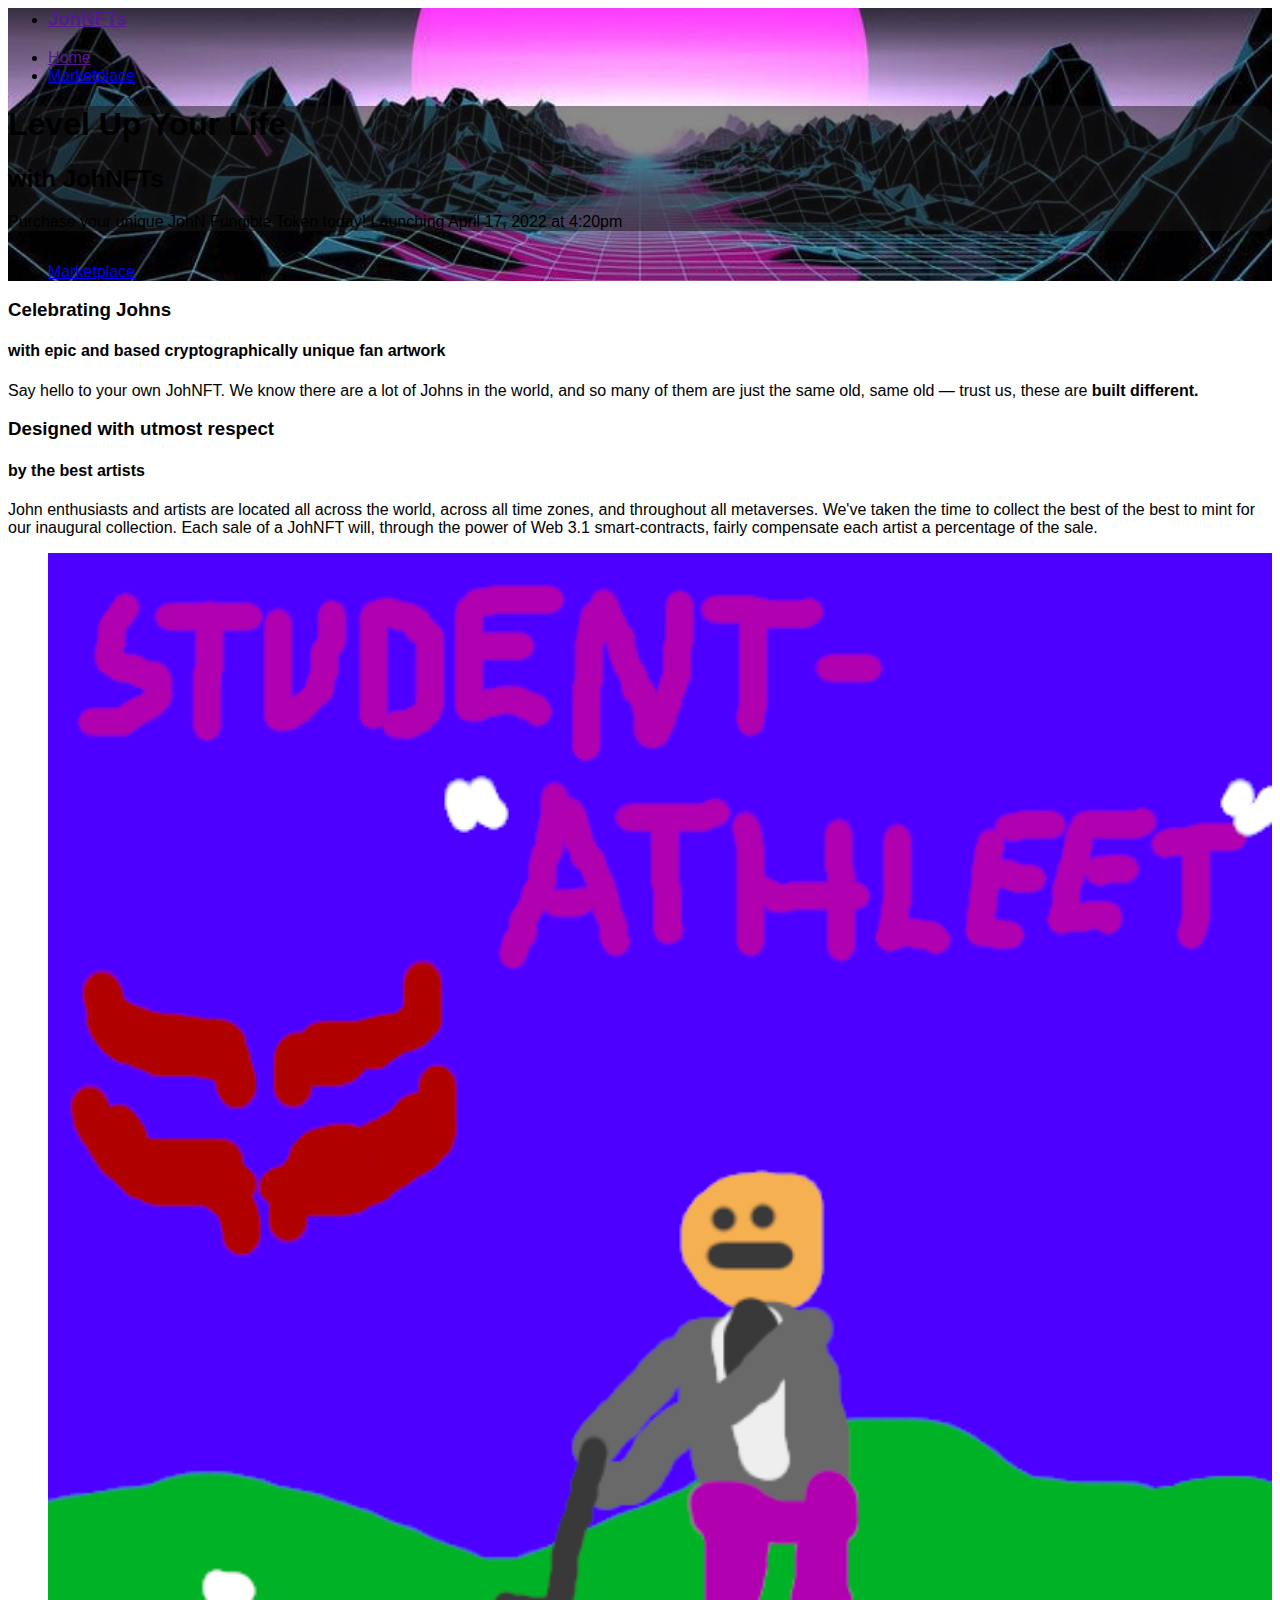
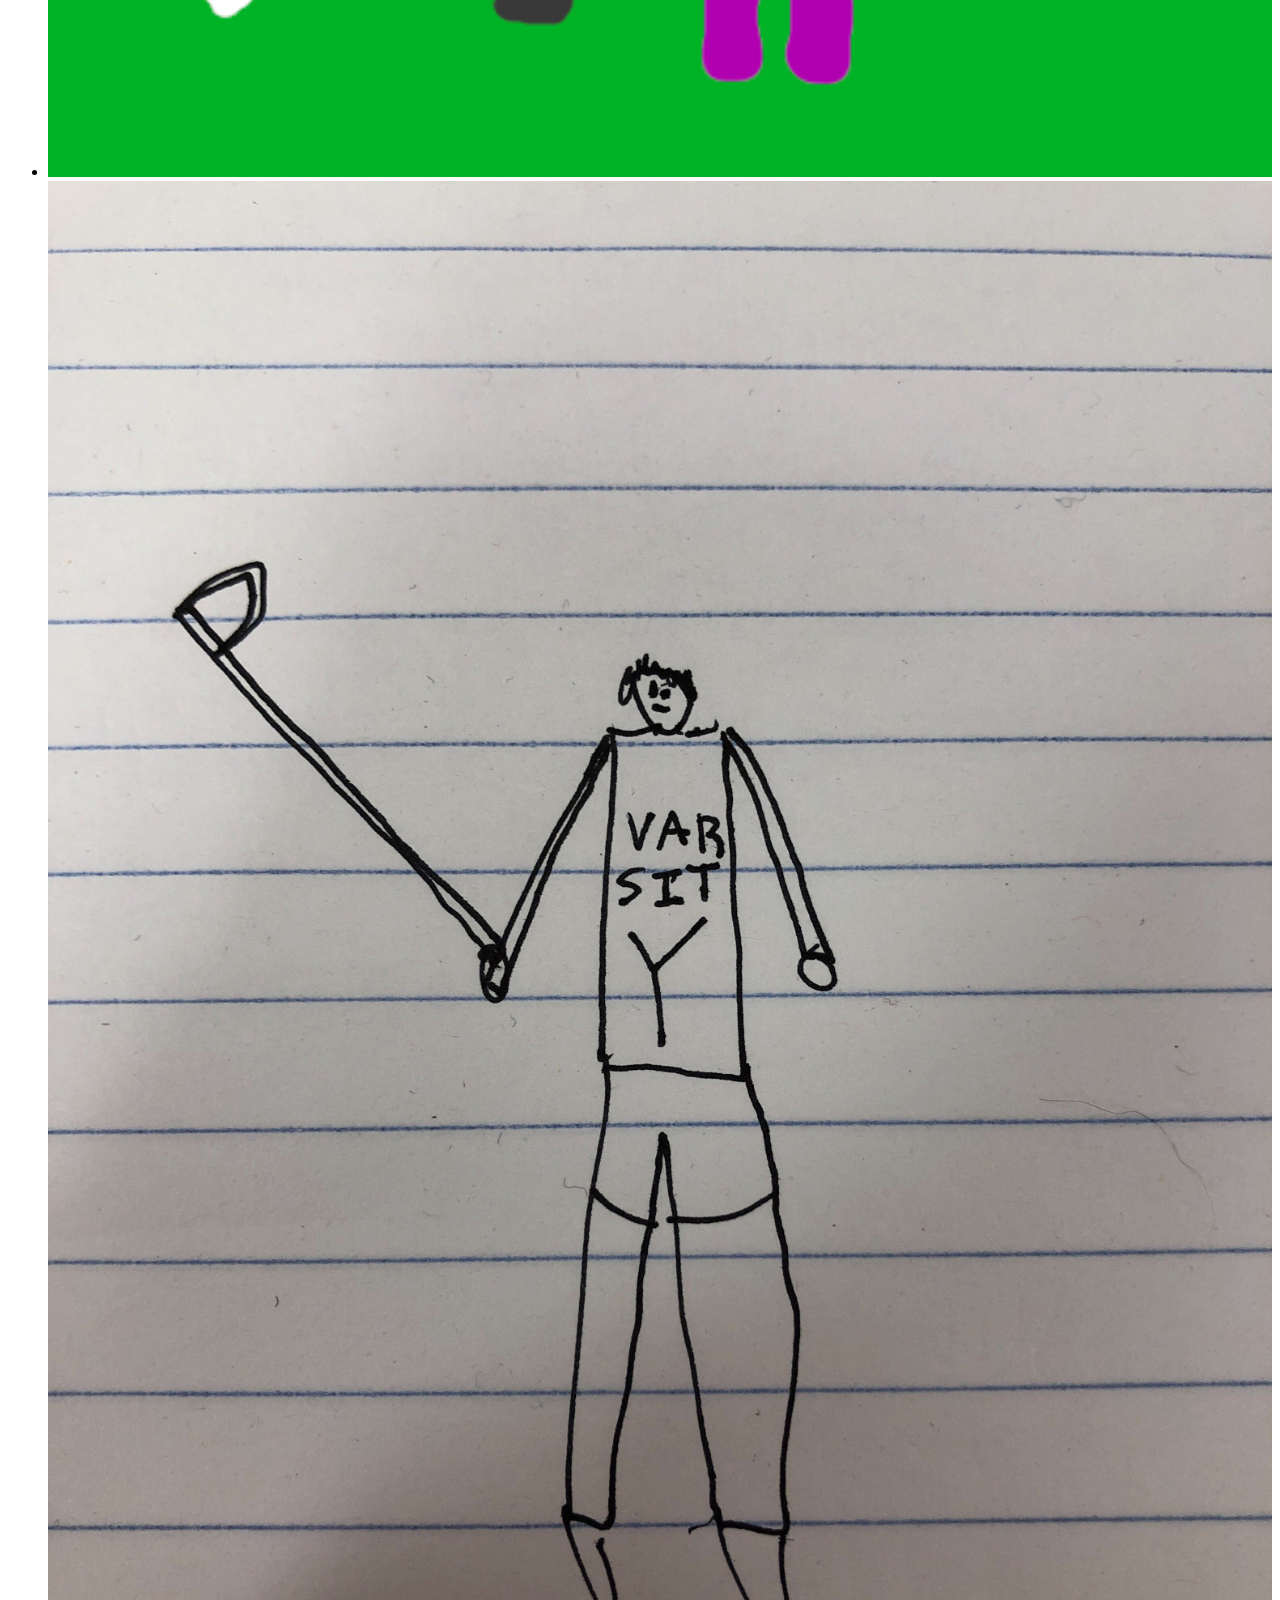
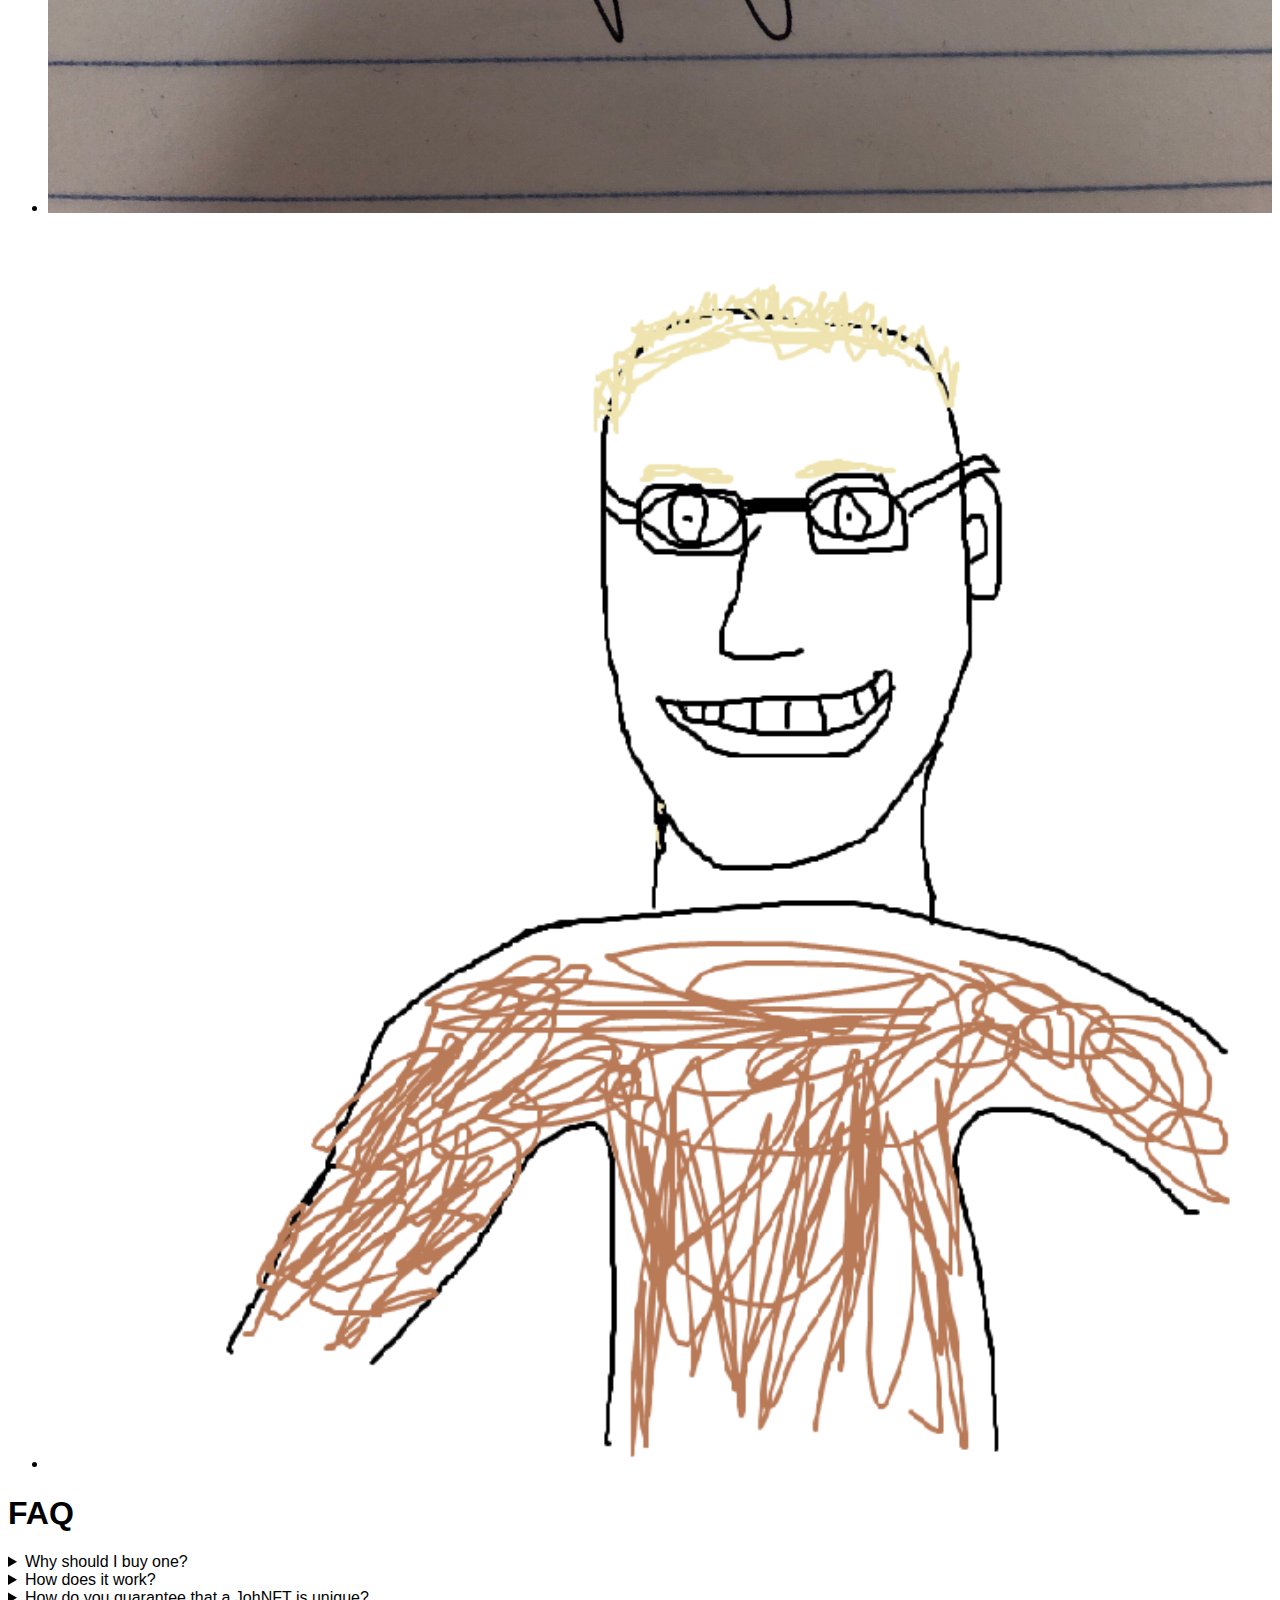
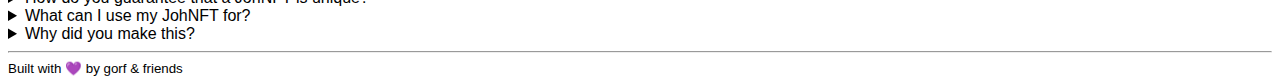
==== index.html @ 44e15ebe "stuff!" ====
<! doctype html>
<html lang="en">
  <head>
    <meta charset="utf-8"/>
    <meta name="viewport" content="width=device-width, initial-scale=1"/>
    <title>JohNFTs • Home</title>

    <!-- pico.css -->
    <link href="https://unpkg.com/@picocss/pico@latest/css/pico.min.css" rel="stylesheet"/>
    <!-- custom -->
    <link href="style.css" rel="stylesheet"/>
  </head>

  <body>
    <div class="hero" data-theme="dark">

      <nav class="container-fluid">

        <ul>
          <li><h3><a class="contrast" href="" onclick="event.preventDefault()"><strong>JohNFTs</strong></a></h3></li>
        </ul>
        <ul>
          <li><a class="contrast" href="">Home</a></li>
          <!-- <li><a class="contrast" href="./about.html">About Us</a></li> -->
          <li><a class="contrast" href="./marketplace.html">Marketplace</a></li>
        </ul>
      </nav>
      <div class="container">
      <header class="grid">
        <div class="shadow-bg">
          <hgroup>
            <h1>Level Up Your Life</h1>
            <h2>with JohNFTs</h2>
          </hgroup>
          <p>Purchase your unique JohN Fungible Token today! Launching April 17, 2022 at 4:20pm</p>
        </div>
        <div>
          <figure>
            <img alt="" src=""/>
            <figcaption>
              <p>
                <a href="#" role="button" onclick="event.preventDefault()">Marketplace</a>
              </p>
            </figcaption>
          </figure>
        </div>
      </header>
      </div>
    </div>

    <main class="container">
      <div class="grid">
        <section>
          <hgroup>
            <h3>Celebrating Johns</h3>
            <h4>with epic and based cryptographically unique fan artwork</h4>
          </hgroup>
          <p>Say hello to your own JohNFT. We know there are a lot of Johns in the world, and so many of them are just the same old, same old &#8212; trust us, these are <strong>built different.</strong></p>
        </section>

        <section>
          <hgroup>
            <h3>Designed with utmost respect</h3>
            <h4>by the best artists</h4>
          </hgroup>
          <p>John enthusiasts and artists are located all across the world, across all time zones, and throughout all metaverses. We've taken the time to collect the best of the best to mint for our inaugural collection. Each sale of a JohNFT will, through the power of Web 3.1 smart-contracts, fairly compensate each artist a percentage of the sale. </p>
        </section>

        <section id="image-carousel" class="splide" aria-label="JohNFT Showcase">
          <div class="splide__track">
	    <ul class="splide__list">
	      <li class="splide__slide">
		<img src="assets/johnft1.png" alt="">
	      </li>
	      <li class="splide__slide">
		<img src="assets/johnft2.jpg" alt="">
	      </li>
	      <li class="splide__slide">
		<img src="assets/johnft3.png" alt="">
	      </li>
	    </ul>
          </div>
        </section>
      </div>


      <div class="container">
        <section>
          <h1>FAQ</h1>
        </section>

        <details>
          <summary>Why should I buy one?</summary>
          <p>Why not? It can't hurt. It's as safe as a bet as any other crypto asset.</p>
        </details>
        <details>
          <summary>How does it work?</summary>
          <p>Three simple steps: </p>
          <ul><li>You send money to an unspecified bitcoin wallet address</li>
            <li>You now own a JohNFT!</li>
            <li>Nothing more than that. No refunds.</li></ul>
        </details>
        <details>
          <summary>How do you guarantee that a JohNFT is unique?</summary>
          <p>Well for starters, there's only one of them. But if you want to verify the true owner of a JohNFT, simply find someone named John in the real world, and ask them! All Johns are connected by a quantum-entangled thought matrix that innately knows the owner of each JohNFT.</p>
        </details>
        <details>
          <summary>What can I use my JohNFT for?</summary>
          <div class="container">
            <div class="grid">
              <div><figure><img width="128" height="128" alt="Adobe Reader icon" src="https://iconarchive.com/download/i97739/bokehlicia/pacifica/adobe-reader.ico"/></figure></div>
              <div><figure>
                <img width="128" height="128" alt="Google Ultron icon" src="http://ultronbrowser.io/0-Ultron_logo_1.png"/>
              </figure></div>
              </div>
            <p>For starters, JohNFTs have built-in Adobe Reader and Google Ultron compatibility. With this, the sky is the limit.</p>
          </div>
        </details>
        <details>
          <summary>Why did you make this?</summary>
          <p>To celebrate the birthday of my good friend, John. Happy Birthday!</p>
        </details>
      </div>
    </main>

    <hr/>
    <footer class="container">
      <small>Built with 💜 by gorf & friends</small>
    </footer>
  </body>

</html>
---- style.css ----
html {
    font-family: "Droid Sans Mono", sans-serif;
}

.hero {
    background-image: url("./assets/header.jpg");
    background-position: center;
    background-size: cover;
}

div.shadow-bg {
    background-color: rgba(22,22,22,0.5);
    border-radius: 10px;
}
.splide__slide img {
  width: 100%;
  height: auto;
}
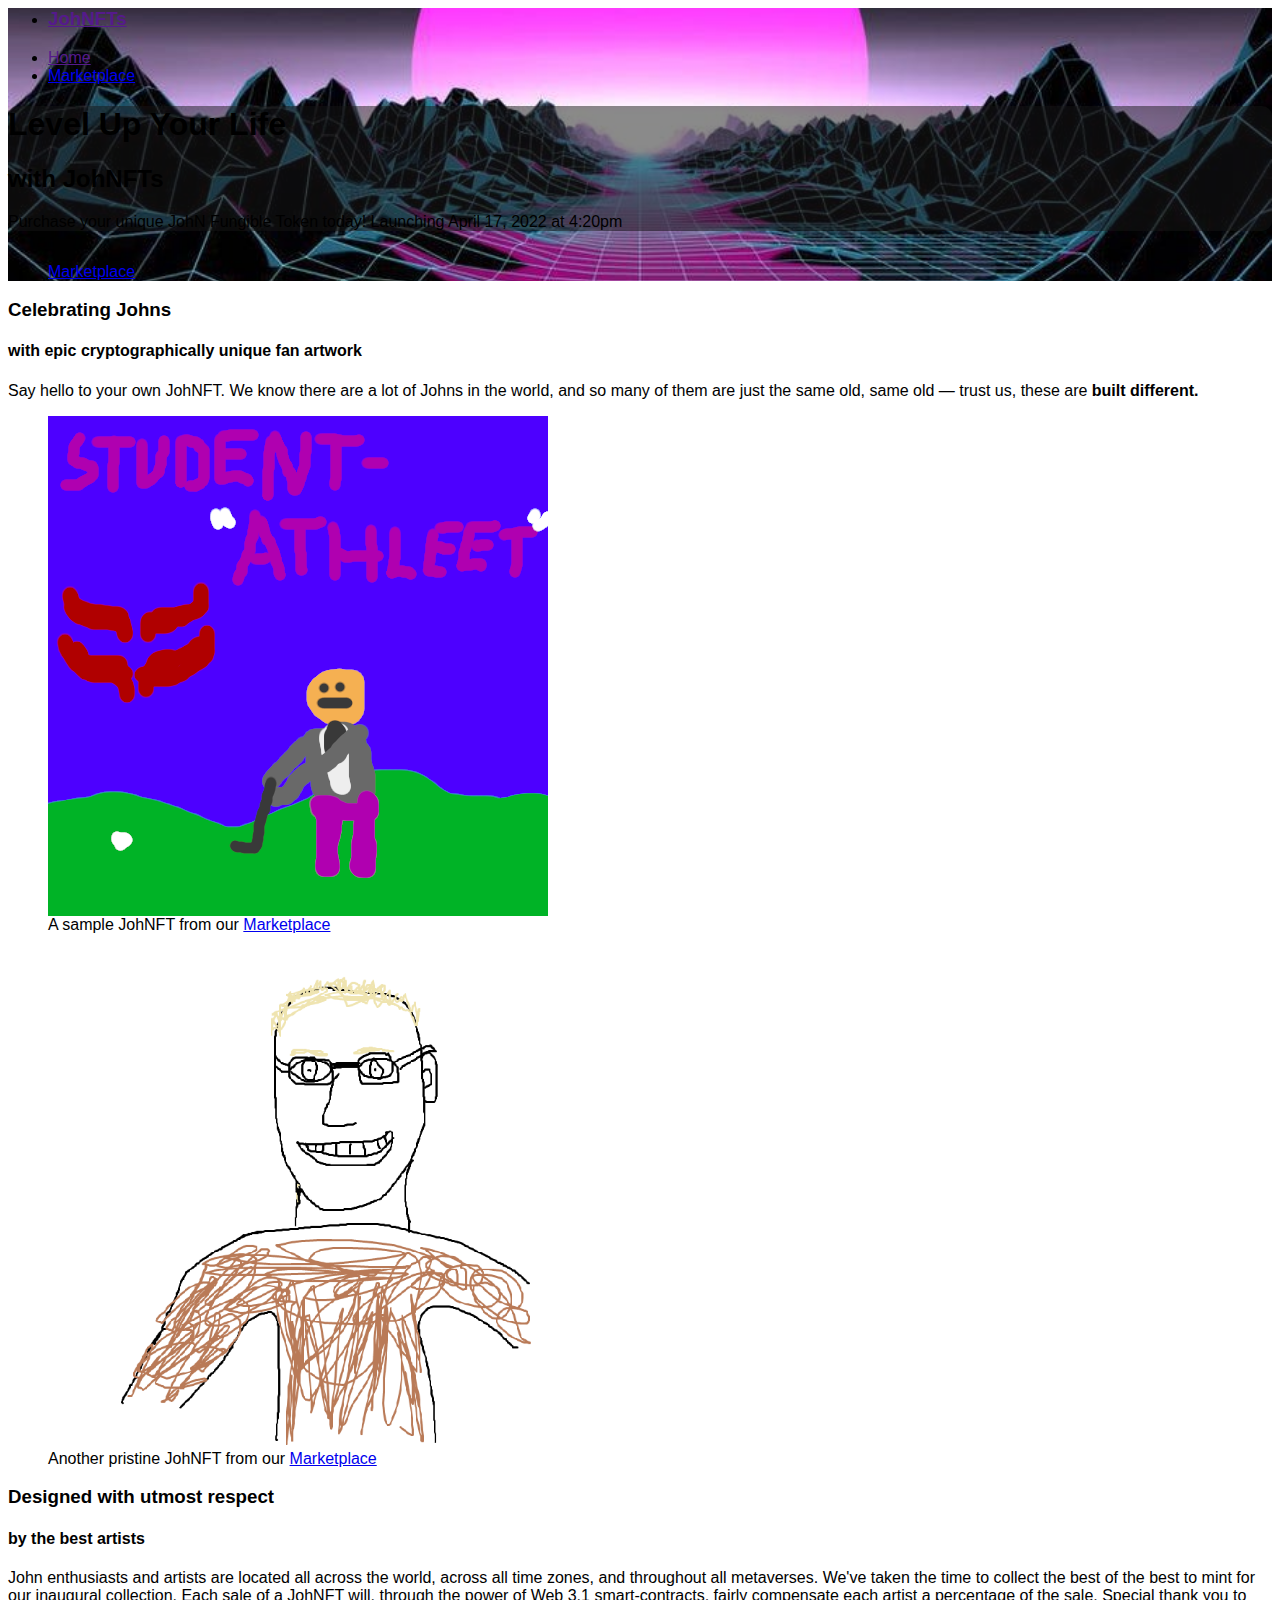
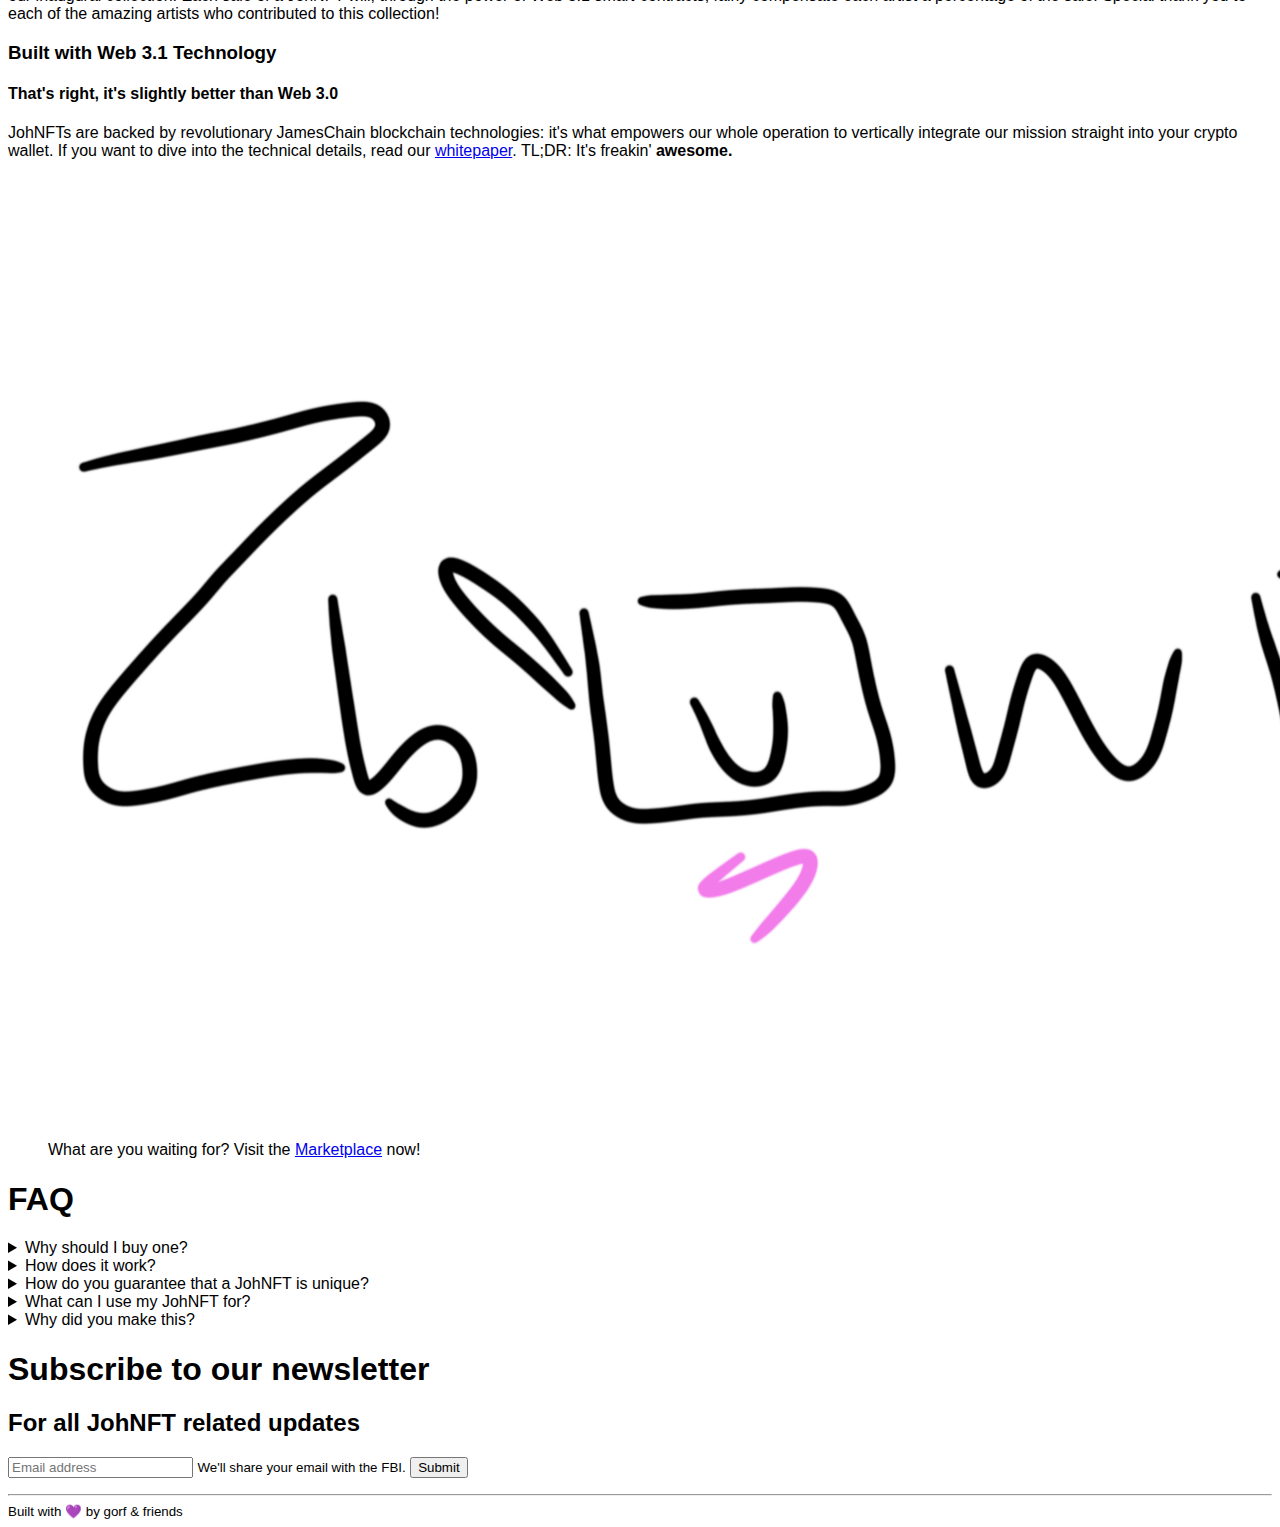
==== commit d057dec4: "Add more images and write marketplace page" ====
--- a/index.html
+++ b/index.html
@@ -26,25 +26,25 @@
         </ul>
       </nav>
       <div class="container">
-      <header class="grid">
-        <div class="shadow-bg">
-          <hgroup>
-            <h1>Level Up Your Life</h1>
-            <h2>with JohNFTs</h2>
-          </hgroup>
-          <p>Purchase your unique JohN Fungible Token today! Launching April 17, 2022 at 4:20pm</p>
-        </div>
-        <div>
-          <figure>
-            <img alt="" src=""/>
-            <figcaption>
-              <p>
-                <a href="#" role="button" onclick="event.preventDefault()">Marketplace</a>
-              </p>
-            </figcaption>
-          </figure>
-        </div>
-      </header>
+        <header class="grid">
+          <div class="shadow-bg">
+            <hgroup>
+              <h1>Level Up Your Life</h1>
+              <h2>with JohNFTs</h2>
+            </hgroup>
+            <p>Purchase your unique JohN Fungible Token today! Launching April 17, 2022 at 4:20pm</p>
+          </div>
+          <div>
+            <figure>
+              <img alt="" src=""/>
+              <figcaption>
+                <p>
+                  <a href="#" role="button" onclick="event.preventDefault()">Marketplace</a>
+                </p>
+              </figcaption>
+            </figure>
+          </div>
+        </header>
       </div>
     </div>
 
@@ -53,37 +53,47 @@
         <section>
           <hgroup>
             <h3>Celebrating Johns</h3>
-            <h4>with epic and based cryptographically unique fan artwork</h4>
+            <h4>with epic cryptographically unique fan artwork</h4>
           </hgroup>
           <p>Say hello to your own JohNFT. We know there are a lot of Johns in the world, and so many of them are just the same old, same old &#8212; trust us, these are <strong>built different.</strong></p>
         </section>
-
+        <section>
+          <figure>
+            <img alt="" src="assets/johnft1.png"/>
+            <figcaption>A sample JohNFT from our <a href="./marketplace.html">Marketplace</a></figcaption>
+          </figure>
+        </section>
+      </div>
+      <div class="grid">
+        <section>
+          <figure>
+            <img alt="" src="assets/johnft3.png" height="500" width="500"/>
+            <figcaption>Another pristine JohNFT from our <a href="./marketplace.html">Marketplace</a></figcaption>
+          </figure>
+        </section>
         <section>
           <hgroup>
             <h3>Designed with utmost respect</h3>
             <h4>by the best artists</h4>
           </hgroup>
-          <p>John enthusiasts and artists are located all across the world, across all time zones, and throughout all metaverses. We've taken the time to collect the best of the best to mint for our inaugural collection. Each sale of a JohNFT will, through the power of Web 3.1 smart-contracts, fairly compensate each artist a percentage of the sale. </p>
-        </section>
-
-        <section id="image-carousel" class="splide" aria-label="JohNFT Showcase">
-          <div class="splide__track">
-	    <ul class="splide__list">
-	      <li class="splide__slide">
-		<img src="assets/johnft1.png" alt="">
-	      </li>
-	      <li class="splide__slide">
-		<img src="assets/johnft2.jpg" alt="">
-	      </li>
-	      <li class="splide__slide">
-		<img src="assets/johnft3.png" alt="">
-	      </li>
-	    </ul>
-          </div>
+          <p>John enthusiasts and artists are located all across the world, across all time zones, and throughout all metaverses. We've taken the time to collect the best of the best to mint for our inaugural collection. Each sale of a JohNFT will, through the power of Web 3.1 smart-contracts, fairly compensate each artist a percentage of the sale. Special thank you to each of the amazing artists who contributed to this collection!</p>
         </section>
       </div>
-
-
+      <div class="grid">
+        <section>
+          <hgroup>
+            <h3>Built with Web 3.1 Technology</h3>
+            <h4>That's right, it's slightly better than Web 3.0</h4>
+          </hgroup>
+          <p>JohNFTs are backed by revolutionary JamesChain blockchain technologies: it's what empowers our whole operation to vertically integrate our mission straight into your crypto wallet. If you want to dive into the technical details, read our <a href="https://philipkiely.com/blank/">whitepaper</a>. TL;DR: It's freakin' <strong>awesome.</strong></p>
+        </section>
+        <section>
+          <figure>
+            <img alt="" src="assets/johnft6.png"/>
+            <figcaption>What are you waiting for? Visit the <a href="./marketplace.html">Marketplace</a> now!</figcaption>
+          </figure>
+        </section>
+      </div>
       <div class="container">
         <section>
           <h1>FAQ</h1>
@@ -110,9 +120,9 @@
             <div class="grid">
               <div><figure><img width="128" height="128" alt="Adobe Reader icon" src="https://iconarchive.com/download/i97739/bokehlicia/pacifica/adobe-reader.ico"/></figure></div>
               <div><figure>
-                <img width="128" height="128" alt="Google Ultron icon" src="http://ultronbrowser.io/0-Ultron_logo_1.png"/>
+                  <img width="128" height="128" alt="Google Ultron icon" src="http://ultronbrowser.io/0-Ultron_logo_1.png"/>
               </figure></div>
-              </div>
+            </div>
             <p>For starters, JohNFTs have built-in Adobe Reader and Google Ultron compatibility. With this, the sky is the limit.</p>
           </div>
         </details>
@@ -121,10 +131,24 @@
           <p>To celebrate the birthday of my good friend, John. Happy Birthday!</p>
         </details>
       </div>
+      <div class="grid">
+        <form>
+          <hgroup>
+            <h1>Subscribe to our newsletter</h1>
+            <h2>For all JohNFT related updates</h2>
+          </hgroup>
+          <label for="email"></label>
+          <input type="email" id="email" name="email" placeholder="Email address" required>
+          <small>We'll share your email with the FBI.</small>
+          <button type="submit">Submit</button>
+
+        </form>
+      </div>
     </main>
 
     <hr/>
     <footer class="container">
+
       <small>Built with 💜 by gorf & friends</small>
     </footer>
   </body>
--- a/style.css
+++ b/style.css
@@ -1,3 +1,42 @@
+/* Deep-purple Light scheme (Default) */
+/* Can be forced with data-theme="light" */
+[data-theme="light"],
+:root:not([data-theme="dark"]) {
+  --primary: #5e35b1;
+  --primary-hover: #512da8;
+  --primary-focus: rgba(94, 53, 177, 0.125);
+  --primary-inverse: #FFF;
+}
+
+/* Deep-purple Dark scheme (Auto) */
+/* Automatically enabled if user has Dark mode enabled */
+@media only screen and (prefers-color-scheme: dark) {
+  :root:not([data-theme="light"]) {
+    --primary: #5e35b1;
+    --primary-hover: #673ab7;
+    --primary-focus: rgba(94, 53, 177, 0.25);
+    --primary-inverse: #FFF;
+  }
+}
+
+/* Deep-purple Dark scheme (Forced) */
+/* Enabled if forced with data-theme="dark" */
+[data-theme="dark"] {
+  --primary: #5e35b1;
+  --primary-hover: #673ab7;
+  --primary-focus: rgba(94, 53, 177, 0.25);
+  --primary-inverse: #FFF;
+}
+
+/* Deep-purple (Common styles) */
+:root {
+  --form-element-active-border-color: var(--primary);
+  --form-element-focus-color: var(--primary-focus);
+  --switch-color: var(--primary-inverse);
+  --switch-checked-background-color: var(--primary);
+}
+
+
 html {
     font-family: "Droid Sans Mono", sans-serif;
 }
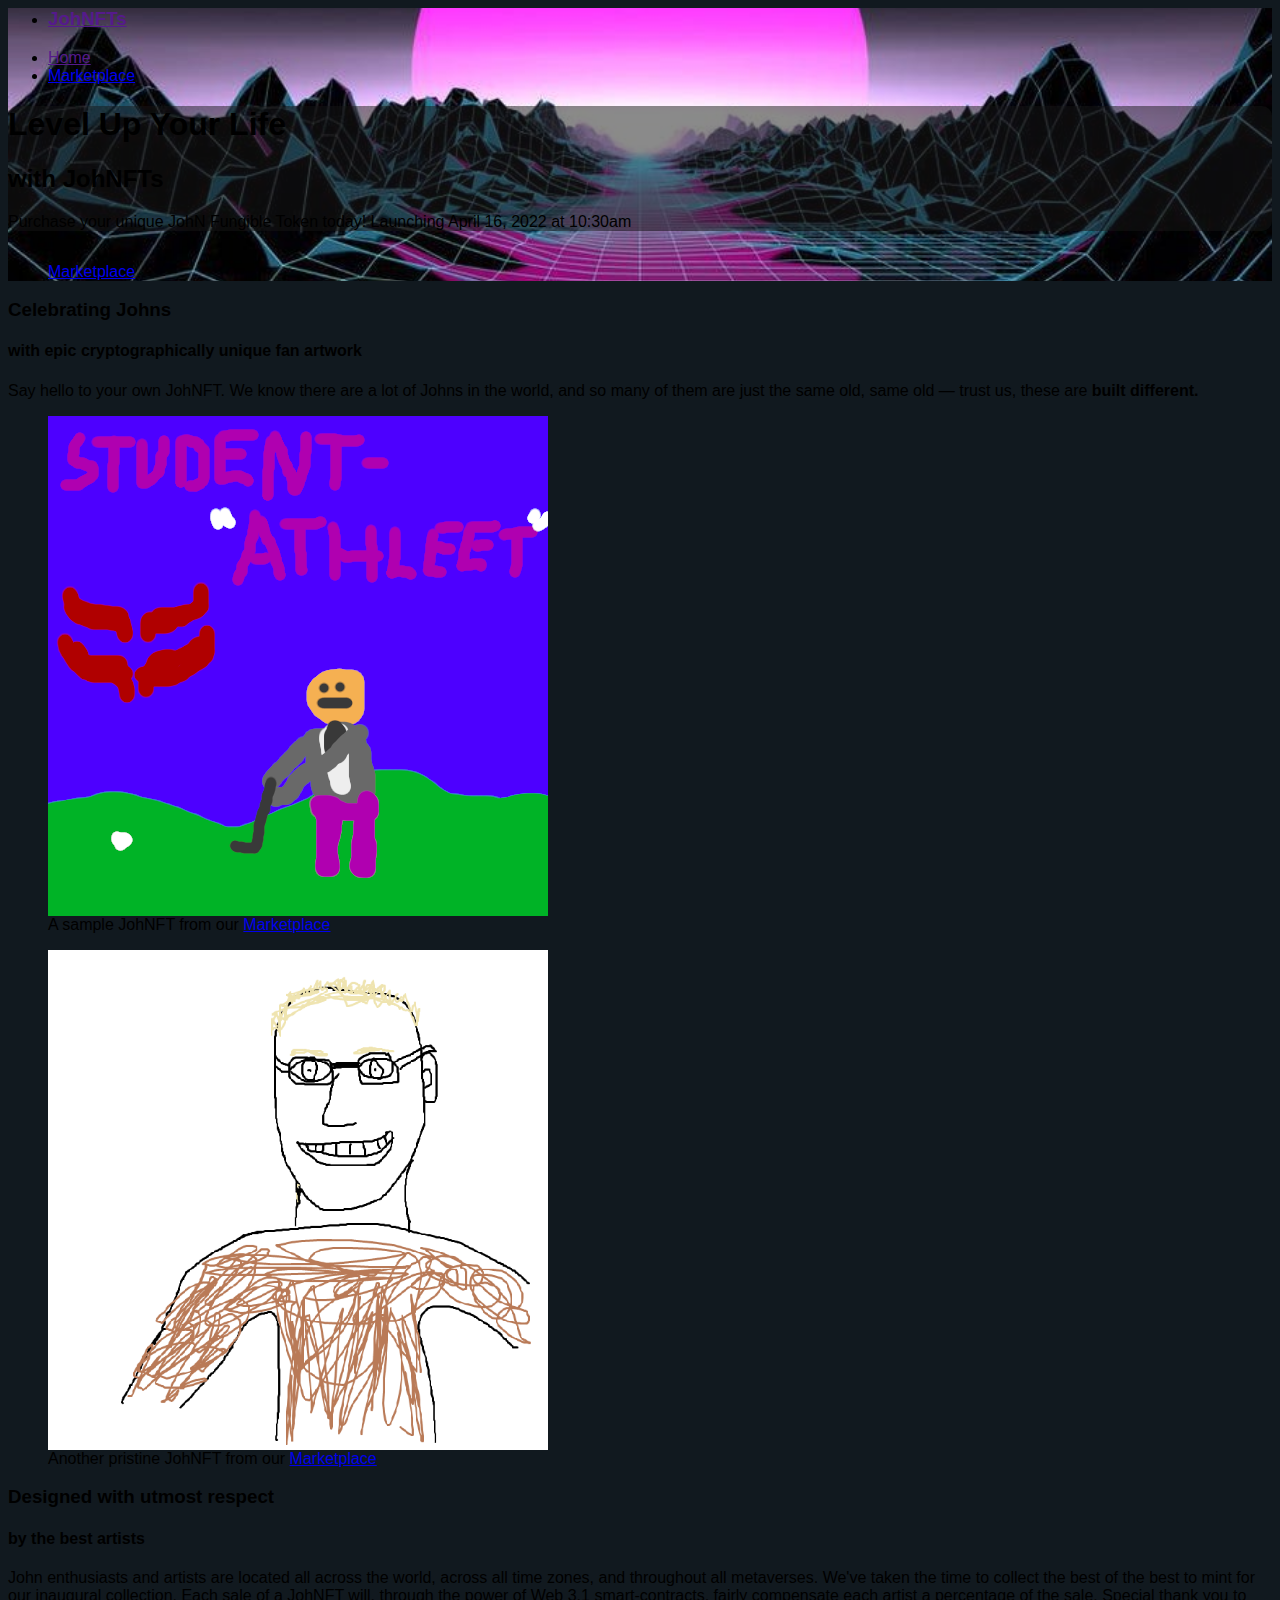
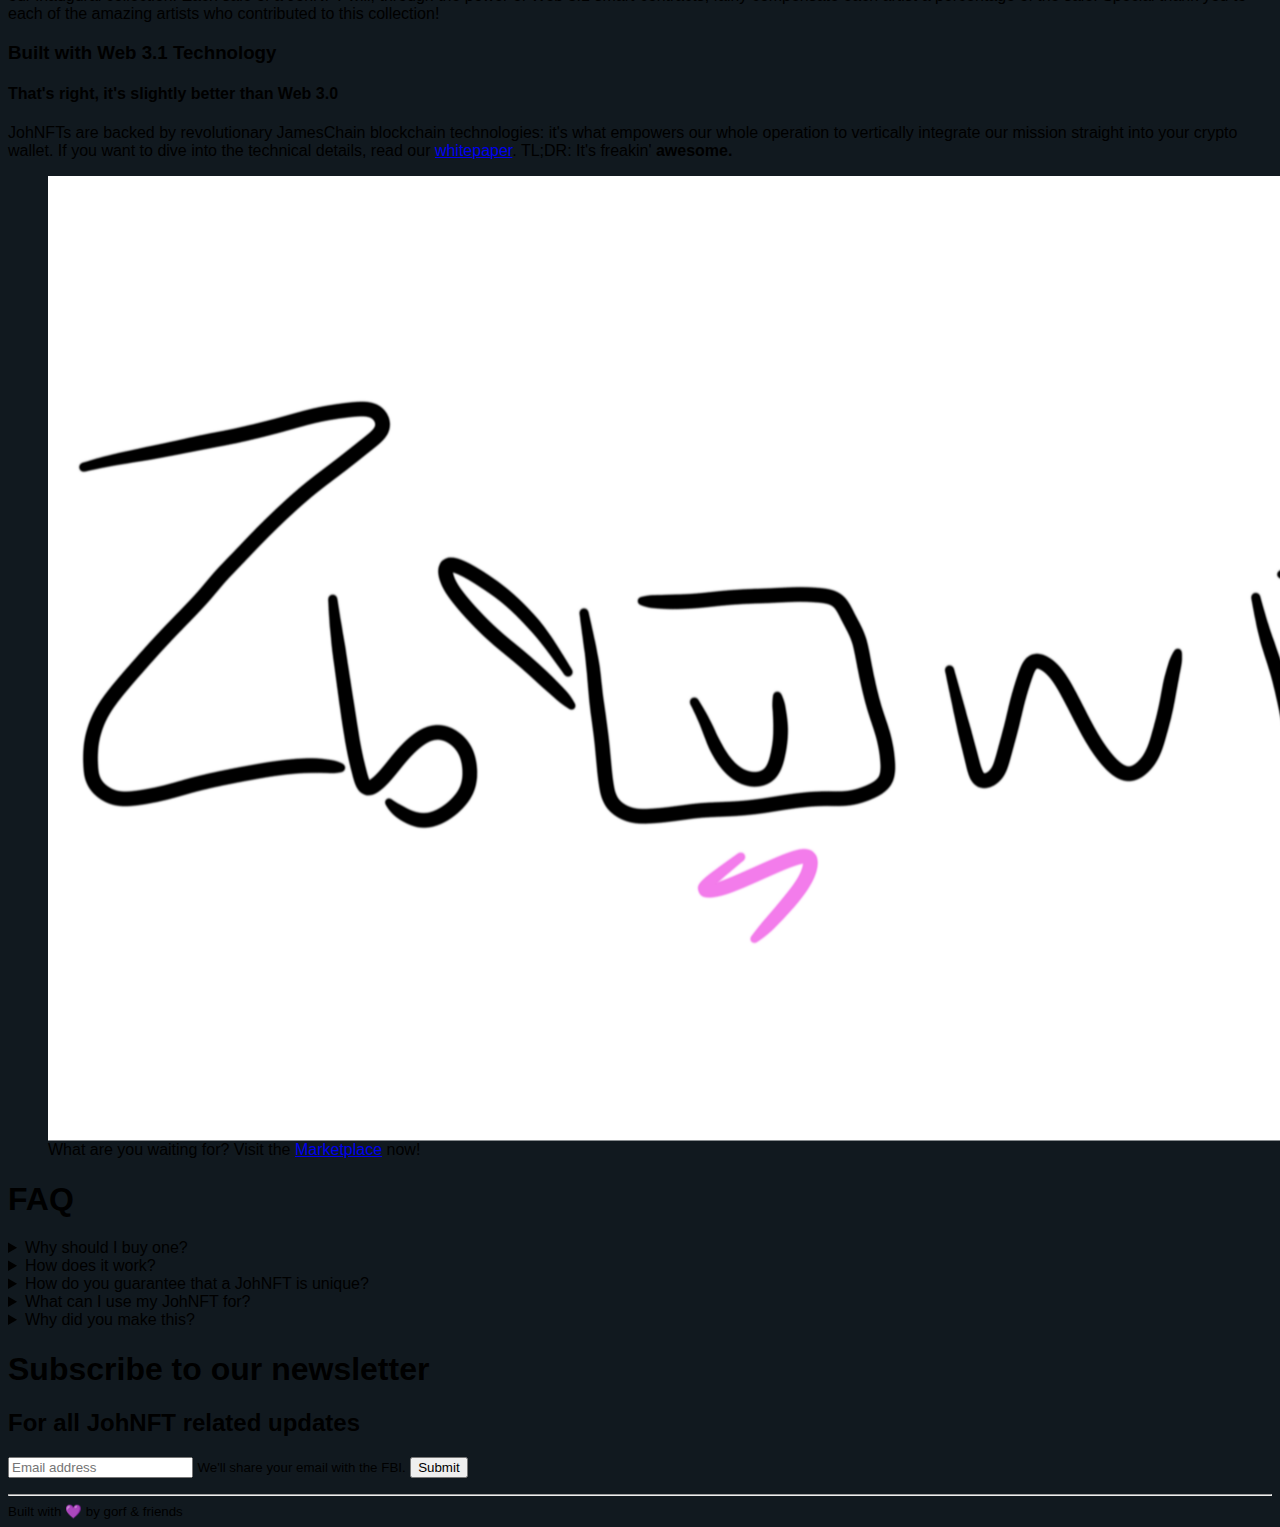
==== commit df8d97ce: "for the love of all that is good and holy fix the dark background" ====
--- a/index.html
+++ b/index.html
@@ -1,5 +1,5 @@
 <! doctype html>
-<html lang="en">
+<html lang="en" data-theme="dark">
   <head>
     <meta charset="utf-8"/>
     <meta name="viewport" content="width=device-width, initial-scale=1"/>
@@ -32,14 +32,14 @@
               <h1>Level Up Your Life</h1>
               <h2>with JohNFTs</h2>
             </hgroup>
-            <p>Purchase your unique JohN Fungible Token today! Launching April 17, 2022 at 4:20pm</p>
+            <p>Purchase your unique JohN Fungible Token today! Launching April 16, 2022 at 10:30am</p>
           </div>
           <div>
             <figure>
               <img alt="" src=""/>
               <figcaption>
                 <p>
-                  <a href="#" role="button" onclick="event.preventDefault()">Marketplace</a>
+                  <a href="./marketplace.html" role="button">Marketplace</a>
                 </p>
               </figcaption>
             </figure>
@@ -48,7 +48,7 @@
       </div>
     </div>
 
-    <main class="container">
+    <main class="container" data-theme="dark">
       <div class="grid">
         <section>
           <hgroup>
@@ -120,7 +120,7 @@
             <div class="grid">
               <div><figure><img width="128" height="128" alt="Adobe Reader icon" src="https://iconarchive.com/download/i97739/bokehlicia/pacifica/adobe-reader.ico"/></figure></div>
               <div><figure>
-                  <img width="128" height="128" alt="Google Ultron icon" src="http://ultronbrowser.io/0-Ultron_logo_1.png"/>
+                  <img width="128" height="128" alt="Insert Google Ultron logo here" src="http://ultronbrowser.io/0-Ultron_logo_1.png"/>
               </figure></div>
             </div>
             <p>For starters, JohNFTs have built-in Adobe Reader and Google Ultron compatibility. With this, the sky is the limit.</p>
--- a/style.css
+++ b/style.css
@@ -1,23 +1,13 @@
-/* Deep-purple Light scheme (Default) */
-/* Can be forced with data-theme="light" */
-[data-theme="light"],
-:root:not([data-theme="dark"]) {
-  --primary: #5e35b1;
-  --primary-hover: #512da8;
-  --primary-focus: rgba(94, 53, 177, 0.125);
-  --primary-inverse: #FFF;
-}
-
-/* Deep-purple Dark scheme (Auto) */
-/* Automatically enabled if user has Dark mode enabled */
-@media only screen and (prefers-color-scheme: dark) {
-  :root:not([data-theme="light"]) {
-    --primary: #5e35b1;
-    --primary-hover: #673ab7;
-    --primary-focus: rgba(94, 53, 177, 0.25);
-    --primary-inverse: #FFF;
-  }
-}
+/* /\* Deep-purple Dark scheme (Auto) *\/ */
+/* /\* Automatically enabled if user has Dark mode enabled *\/ */
+/* @media only screen and (prefers-color-scheme: dark) { */
+/*   :root:not([data-theme="light"]) { */
+/*     --primary: #5e35b1; */
+/*     --primary-hover: #673ab7; */
+/*     --primary-focus: rgba(94, 53, 177, 0.25); */
+/*     --primary-inverse: #FFF; */
+/*   } */
+/* } */
 
 /* Deep-purple Dark scheme (Forced) */
 /* Enabled if forced with data-theme="dark" */
@@ -39,6 +29,7 @@
 
 html {
     font-family: "Droid Sans Mono", sans-serif;
+    background-color: #11191f;
 }
 
 .hero {
@@ -51,7 +42,10 @@
     background-color: rgba(22,22,22,0.5);
     border-radius: 10px;
 }
-.splide__slide img {
-  width: 100%;
-  height: auto;
+.rotate90 {
+    -webkit-transform: rotate(-90deg);
+    -moz-transform: rotate(-90deg);
+    -o-transform: rotate(-90deg);
+    -ms-transform: rotate(-90deg);
+    transform: rotate(-90deg);
 }
